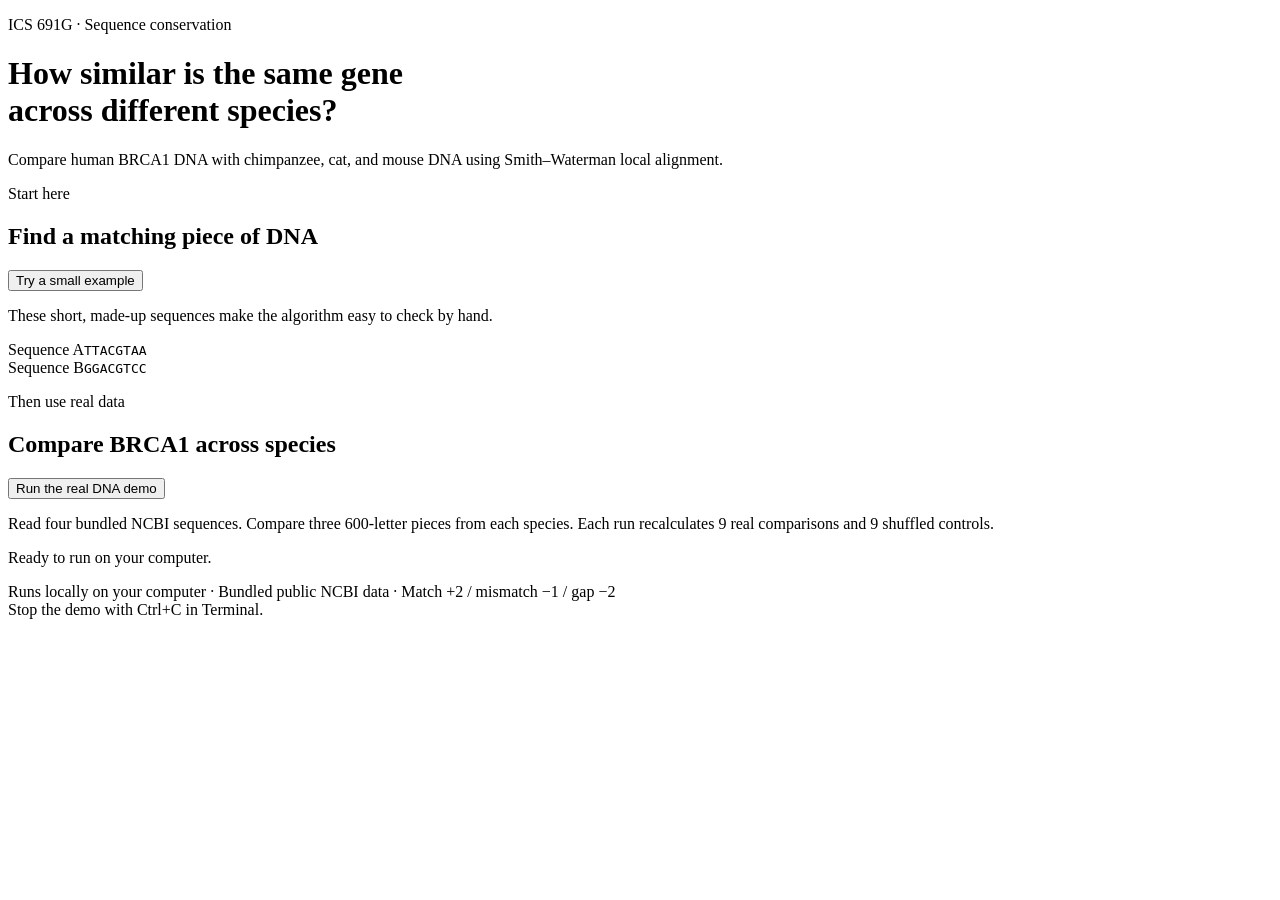
==== web/index.html @ 93852cda "Add guided local classroom demo and illustrated setup and presentation instructions" ====
<!doctype html>
<html lang="en">
<head>
<meta charset="utf-8"><meta name="viewport" content="width=device-width, initial-scale=1">
<title>BRCA1 · Classroom Demo</title><link rel="stylesheet" href="/style.css">
</head>
<body>
<main>
<header><p class="eyebrow">ICS 691G · Sequence conservation</p><h1>How similar is the same gene<br>across different species?</h1><p class="intro">Compare human BRCA1 DNA with chimpanzee, cat, and mouse DNA using Smith–Waterman local alignment.</p></header>
<section aria-labelledby="toy-heading" class="panel">
<div class="section-heading"><div><p class="eyebrow">Start here</p><h2 id="toy-heading">Find a matching piece of DNA</h2></div><button id="toy-button">Try a small example</button></div>
<p>These short, made-up sequences make the algorithm easy to check by hand.</p>
<div class="sequences"><div><span>Sequence A</span><code>TT<span class="piece">ACGT</span>AA</code></div><div><span>Sequence B</span><code>GG<span class="piece">ACGT</span>CC</code></div></div>
<div id="toy-result" hidden aria-live="polite"></div>
</section>
<section aria-labelledby="real-heading" class="panel">
<div class="section-heading"><div><p class="eyebrow">Then use real data</p><h2 id="real-heading">Compare BRCA1 across species</h2></div><button id="real-button">Run the real DNA demo</button></div>
<p>Read four bundled NCBI sequences. Compare three 600-letter pieces from each species. Each run recalculates 9 real comparisons and 9 shuffled controls.</p>
<p class="status" id="status" role="status">Ready to run on your computer.</p>
<div id="real-result" hidden>
<div class="metrics" id="benchmark"></div>
<h3>Human DNA compared with…</h3>
<p>Each row averages three pieces of the same gene. The score reflects matching bases, mismatches, and gaps.</p>
<div class="table-wrap"><table><thead><tr><th>Other species</th><th>Alignment score</th><th>Matching letters</th><th>Human piece covered</th></tr></thead><tbody id="summary"></tbody></table></div>
<div class="explanation"><h3>How to read these results</h3><p><strong>Score</strong> adds +2 for a matching letter, −1 for a mismatch, and −2 per gap letter. <strong>Matching letters</strong> is percent identity within the local alignment. <strong>Coverage</strong> tells us how much of the input piece the alignment used.</p><p>For the bundled pilot, chimpanzee has the highest similarity to human. The small pieces come from one gene, so a broader study still needs full sequences and more orthologs.</p></div>
<details><summary>Show the scientific figure and shuffled controls</summary><p>Shuffling keeps the same DNA letters but changes their order. Comparing with shuffled DNA helps show the background similarity the method can find. Each dot represents one piece. One shuffle per piece is a preliminary control.</p><img id="figure" alt="Live results for score, identity and coverage, compared with shuffled controls"></details>
<details><summary>Show the exact sequences used</summary><div class="table-wrap"><table><thead><tr><th>Species</th><th>NCBI transcript</th><th>Full CDS length</th></tr></thead><tbody id="manifest"></tbody></table></div></details>
<details><summary>Show one real alignment</summary><p>These are the first 80 alignment columns for the first human–chimpanzee comparison. A vertical line marks a matching DNA letter.</p><pre id="alignment"></pre></details>
</div>
</section>
<footer>Runs locally on your computer · Bundled public NCBI data · Match +2 / mismatch −1 / gap −2<br>Stop the demo with Ctrl+C in Terminal.</footer>
</main><script src="/app.js"></script>
</body></html>
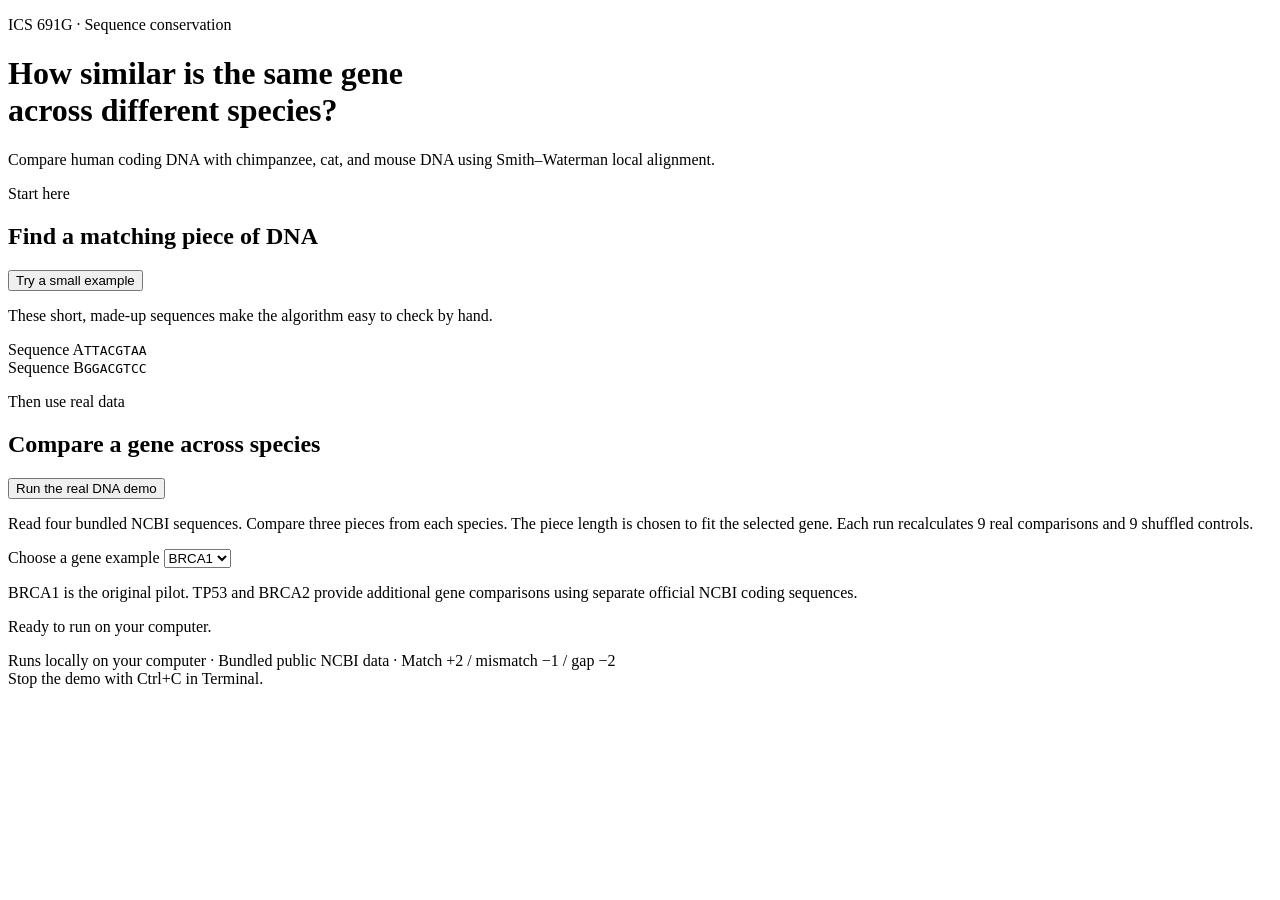
==== commit 43eaaffa: "Add official NCBI package workflows, TP53 and BRCA2 examples, and research-focused README" ====
--- a/web/index.html
+++ b/web/index.html
@@ -6,7 +6,7 @@
 </head>
 <body>
 <main>
-<header><p class="eyebrow">ICS 691G · Sequence conservation</p><h1>How similar is the same gene<br>across different species?</h1><p class="intro">Compare human BRCA1 DNA with chimpanzee, cat, and mouse DNA using Smith–Waterman local alignment.</p></header>
+<header><p class="eyebrow">ICS 691G · Sequence conservation</p><h1>How similar is the same gene<br>across different species?</h1><p class="intro">Compare human coding DNA with chimpanzee, cat, and mouse DNA using Smith–Waterman local alignment.</p></header>
 <section aria-labelledby="toy-heading" class="panel">
 <div class="section-heading"><div><p class="eyebrow">Start here</p><h2 id="toy-heading">Find a matching piece of DNA</h2></div><button id="toy-button">Try a small example</button></div>
 <p>These short, made-up sequences make the algorithm easy to check by hand.</p>
@@ -14,15 +14,16 @@
 <div id="toy-result" hidden aria-live="polite"></div>
 </section>
 <section aria-labelledby="real-heading" class="panel">
-<div class="section-heading"><div><p class="eyebrow">Then use real data</p><h2 id="real-heading">Compare BRCA1 across species</h2></div><button id="real-button">Run the real DNA demo</button></div>
-<p>Read four bundled NCBI sequences. Compare three 600-letter pieces from each species. Each run recalculates 9 real comparisons and 9 shuffled controls.</p>
+<div class="section-heading"><div><p class="eyebrow">Then use real data</p><h2 id="real-heading">Compare a gene across species</h2></div><button id="real-button">Run the real DNA demo</button></div>
+<p>Read four bundled NCBI sequences. Compare three pieces from each species. The piece length is chosen to fit the selected gene. Each run recalculates 9 real comparisons and 9 shuffled controls.</p>
+<label for="gene-choice">Choose a gene example</label> <select id="gene-choice"><option>BRCA1</option><option>TP53</option><option>BRCA2</option></select><p>BRCA1 is the original pilot. TP53 and BRCA2 provide additional gene comparisons using separate official NCBI coding sequences.</p>
 <p class="status" id="status" role="status">Ready to run on your computer.</p>
 <div id="real-result" hidden>
 <div class="metrics" id="benchmark"></div>
 <h3>Human DNA compared with…</h3>
 <p>Each row averages three pieces of the same gene. The score reflects matching bases, mismatches, and gaps.</p>
 <div class="table-wrap"><table><thead><tr><th>Other species</th><th>Alignment score</th><th>Matching letters</th><th>Human piece covered</th></tr></thead><tbody id="summary"></tbody></table></div>
-<div class="explanation"><h3>How to read these results</h3><p><strong>Score</strong> adds +2 for a matching letter, −1 for a mismatch, and −2 per gap letter. <strong>Matching letters</strong> is percent identity within the local alignment. <strong>Coverage</strong> tells us how much of the input piece the alignment used.</p><p>For the bundled pilot, chimpanzee has the highest similarity to human. The small pieces come from one gene, so a broader study still needs full sequences and more orthologs.</p></div>
+<div class="explanation"><h3>How to read these results</h3><p><strong>Score</strong> adds +2 for a matching letter, −1 for a mismatch, and −2 per gap letter. <strong>Matching letters</strong> is percent identity within the local alignment. <strong>Coverage</strong> tells us how much of the input piece the alignment used.</p><p>Compare scores, identity, and coverage across these species for the selected gene. The small pieces come from one gene, so a broader study still needs full sequences and more orthologs.</p></div>
 <details><summary>Show the scientific figure and shuffled controls</summary><p>Shuffling keeps the same DNA letters but changes their order. Comparing with shuffled DNA helps show the background similarity the method can find. Each dot represents one piece. One shuffle per piece is a preliminary control.</p><img id="figure" alt="Live results for score, identity and coverage, compared with shuffled controls"></details>
 <details><summary>Show the exact sequences used</summary><div class="table-wrap"><table><thead><tr><th>Species</th><th>NCBI transcript</th><th>Full CDS length</th></tr></thead><tbody id="manifest"></tbody></table></div></details>
 <details><summary>Show one real alignment</summary><p>These are the first 80 alignment columns for the first human–chimpanzee comparison. A vertical line marks a matching DNA letter.</p><pre id="alignment"></pre></details>
